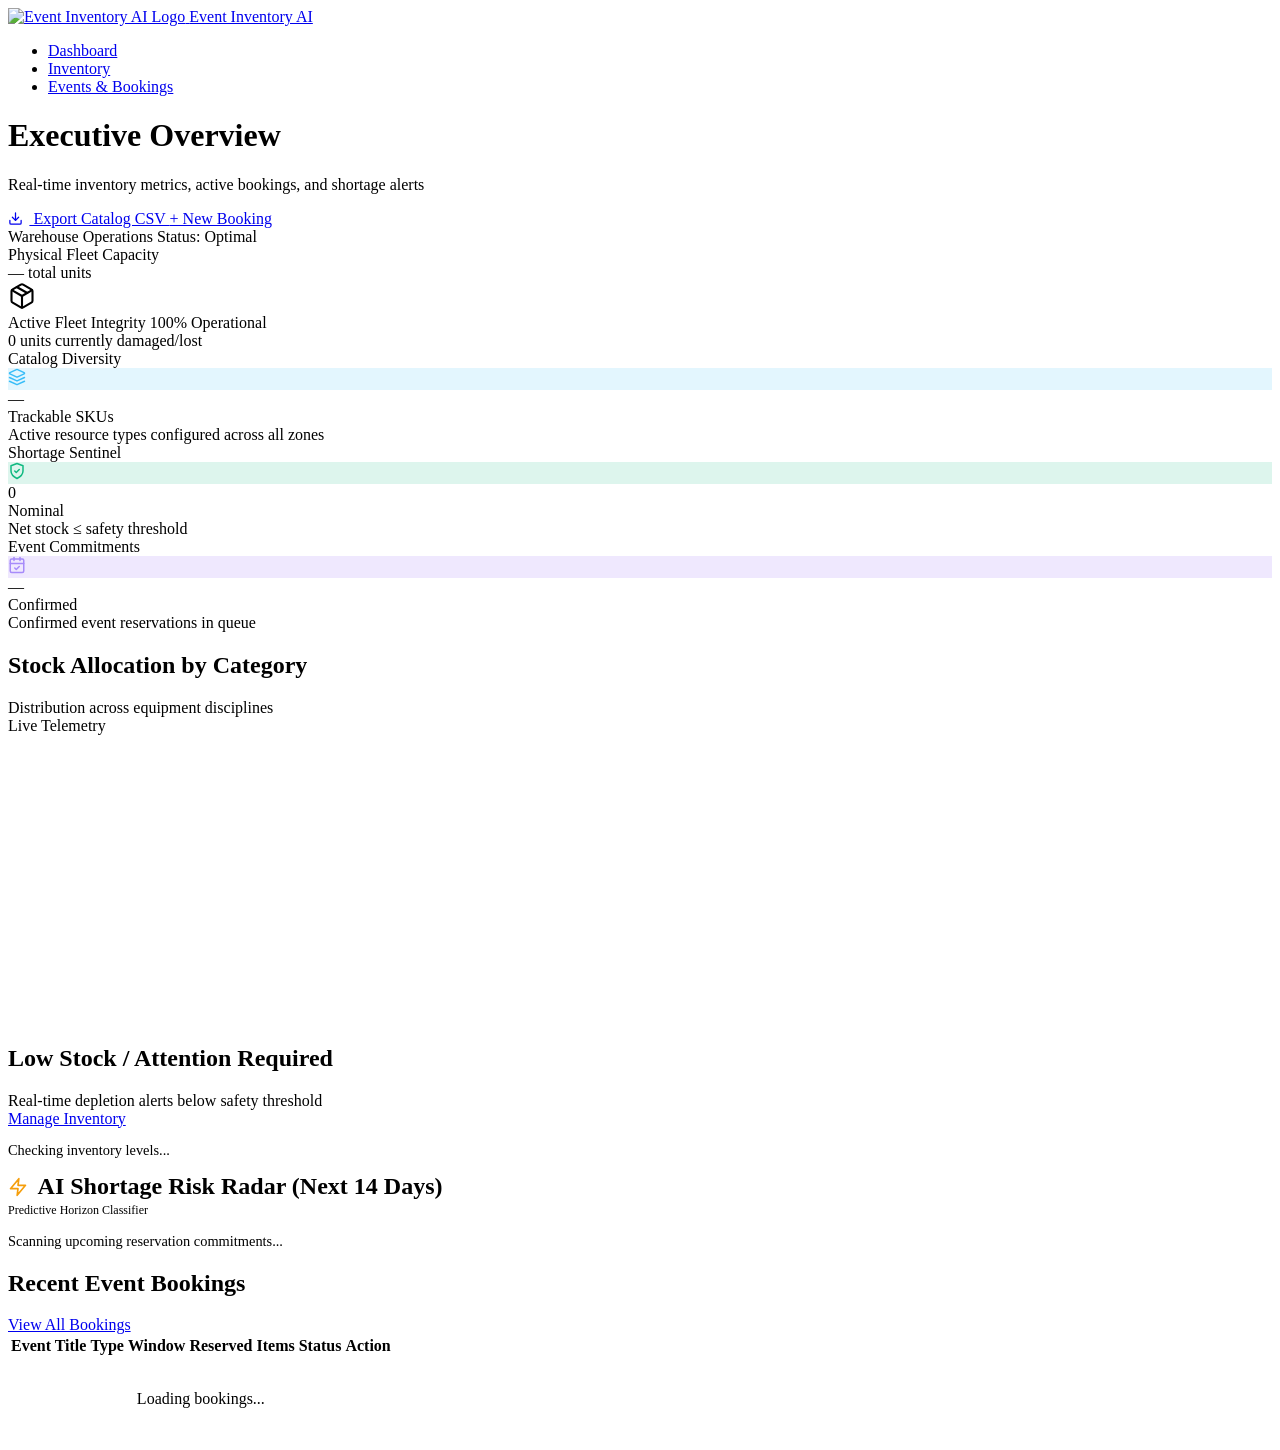
==== public/dashboard.html @ 54898a52 "feat: add studio UI with light mode support, AI event artwork, and resilient database configuration " ====
<!DOCTYPE html>
<html lang="en">
<head>
  <meta charset="UTF-8">
  <meta name="viewport" content="width=device-width, initial-scale=1.0">
  <title>Dashboard &bull; Event Inventory AI</title>
  <link rel="icon" type="image/svg+xml" href="/images/logo.svg?v=6">
  <link rel="preconnect" href="https://fonts.googleapis.com">
  <link rel="preconnect" href="https://fonts.gstatic.com" crossorigin>
  <link href="https://fonts.googleapis.com/css2?family=Plus+Jakarta+Sans:ital,wght@0,300;0,400;0,500;0,600;0,700;0,800;1,300;1,400;1,500;1,600;1,700;1,800&family=JetBrains+Mono:wght@400;500&display=swap" rel="stylesheet">
  <link rel="stylesheet" href="/css/styles.css?v=15">
  <link rel="stylesheet" href="/css/bg-video.css?v=7">
  <link rel="stylesheet" href="/css/luma-events.css?v=3">
  <link rel="stylesheet" href="/css/luma-dashboard.css?v=1">
  <script>
    (function() {
      const saved = localStorage.getItem('theme') || 'dark';
      document.documentElement.setAttribute('data-theme', saved);
    })();
  </script>
  <script src="https://cdn.jsdelivr.net/npm/chart.js"></script>
</head>
<body data-luma-dashboard="true" data-bg-video="dashboard">
  <!-- Navigation Bar -->
  <nav class="navbar">
    <a href="/dashboard" class="nav-brand">
      <img src="/images/logo.svg?v=6" alt="Event Inventory AI Logo" class="brand-logo-img">
      <span>Event Inventory AI</span>
    </a>
    <ul class="nav-links">
      <li><a href="/dashboard" class="nav-link active">Dashboard</a></li>
      <li><a href="/inventory" class="nav-link">Inventory</a></li>
      <li><a href="/events" class="nav-link">Events & Bookings</a></li>
    </ul>
    <div id="nav-user-display" class="nav-user">
      <!-- Populated dynamically by UI.initNavbar() -->
    </div>
  </nav>

  <main class="container">
    <div class="page-header">
      <div>
        <h1 class="page-title">Executive Overview</h1>
        <p class="page-subtitle">Real-time inventory metrics, active bookings, and shortage alerts</p>
      </div>
      <div class="page-header-actions">
        <a href="/api/reports/inventory-csv" class="btn btn-secondary" download>
          <svg width="15" height="15" viewBox="0 0 24 24" fill="none" stroke="currentColor" stroke-width="2" stroke-linecap="round" stroke-linejoin="round" style="margin-right: 0.4rem; vertical-align: -2px;">
            <path d="M21 15v4a2 2 0 0 1-2 2H5a2 2 0 0 1-2-2v-4"/>
            <polyline points="7 10 12 15 17 10"/>
            <line x1="12" x2="12" y1="15" y2="3"/>
          </svg>
          Export Catalog CSV
        </a>
        <a href="/events" class="btn btn-primary">+ New Booking</a>
      </div>
    </div>

    <!-- Executive Bento Command Grid: Bespoke Asymmetric Architecture -->
    <section class="bento-telemetry-section" aria-label="Operational Telemetry">
      <div class="bento-command-grid">
        
        <!-- Primary Anchor: Physical Fleet Operations -->
        <div class="bento-card bento-card--hero">
          <div class="bento-card__badge-row">
            <span class="bento-pill bento-pill--primary">
              <span class="pulse-indicator"></span> Warehouse Operations
            </span>
            <span class="bento-micro-kpi">Status: Optimal</span>
          </div>

          <div class="bento-hero-body">
            <div class="bento-hero-stat-block">
              <span class="bento-hero-label">Physical Fleet Capacity</span>
              <div class="bento-hero-number-wrap">
                <span id="metric-total-stock" class="bento-hero-value">—</span>
                <span class="bento-hero-unit">total units</span>
              </div>
            </div>
            <div class="bento-hero-icon-wrap" aria-hidden="true">
              <svg width="28" height="28" viewBox="0 0 24 24" fill="none" stroke="currentColor" stroke-width="1.8" stroke-linecap="round" stroke-linejoin="round">
                <path d="m7.5 4.27 9 5.15"/>
                <path d="M21 8a2 2 0 0 0-1-1.73l-7-4a2 2 0 0 0-2 0l-7 4A2 2 0 0 0 3 8v8a2 2 0 0 0 1 1.73l7 4a2 2 0 0 0 2 0l7-4A2 2 0 0 0 21 16Z"/>
                <path d="m3.3 7 8.7 5 8.7-5"/>
                <path d="M12 22V12"/>
              </svg>
            </div>
          </div>

          <!-- Humanized Fleet Health Progress Bar -->
          <div class="bento-fleet-meter">
            <div class="bento-fleet-meter__labels">
              <span class="bento-fleet-meter__label">Active Fleet Integrity</span>
              <span id="metric-stock-integrity-pct" class="bento-fleet-meter__value">100% Operational</span>
            </div>
            <div class="bento-progress-track">
              <div id="metric-stock-progress-bar" class="bento-progress-fill" style="width: 100%;"></div>
            </div>
            <div id="metric-stock-sub" class="bento-card__footnote">
              0 units currently damaged/lost
            </div>
          </div>
        </div>

        <!-- Metric 2: Catalog Diversity -->
        <div class="bento-card bento-card--stat">
          <div class="bento-card__header">
            <span class="bento-card__title">Catalog Diversity</span>
            <div class="bento-icon-badge" style="background: rgba(56, 189, 248, 0.14); color: #38bdf8;">
              <svg width="18" height="18" viewBox="0 0 24 24" fill="none" stroke="currentColor" stroke-width="2" stroke-linecap="round" stroke-linejoin="round">
                <path d="m12.83 2.18a2 2 0 0 0-1.66 0L2.6 6.08a1 1 0 0 0 0 1.83l8.58 3.91a2 2 0 0 0 1.66 0l8.58-3.9a1 1 0 0 0 0-1.83Z"/>
                <path d="m22 17.65-9.17 4.16a2 2 0 0 1-1.66 0L2 17.65"/>
                <path d="m22 12.65-9.17 4.16a2 2 0 0 1-1.66 0L2 12.65"/>
              </svg>
            </div>
          </div>
          <div class="bento-card__value-wrap">
            <div id="metric-total-items" class="bento-card__value">—</div>
            <span class="bento-card__sub-badge">Trackable SKUs</span>
          </div>
          <div class="bento-card__footnote">Active resource types configured across all zones</div>
        </div>

        <!-- Metric 3: Real-Time Shortage Sentinel -->
        <div class="bento-card bento-card--sentinel">
          <div class="bento-card__header">
            <span class="bento-card__title">Shortage Sentinel</span>
            <div id="sentinel-icon-badge" class="bento-icon-badge" style="background: rgba(16, 185, 129, 0.14); color: #10b981;">
              <svg width="18" height="18" viewBox="0 0 24 24" fill="none" stroke="currentColor" stroke-width="2" stroke-linecap="round" stroke-linejoin="round">
                <path d="M12 22s8-4 8-10V5l-8-3-8 3v7c0 6 8 10 8 10z"/>
                <path d="m9 12 2 2 4-4"/>
              </svg>
            </div>
          </div>
          <div class="bento-card__value-wrap">
            <div id="metric-items-at-risk" class="bento-card__value" style="color: var(--success);">0</div>
            <span id="metric-risk-pill" class="bento-pill bento-pill--safe">Nominal</span>
          </div>
          <div class="bento-card__footnote">Net stock &le; safety threshold</div>
        </div>

        <!-- Metric 4: Reservation Commitments -->
        <div class="bento-card bento-card--stat">
          <div class="bento-card__header">
            <span class="bento-card__title">Event Commitments</span>
            <div class="bento-icon-badge" style="background: rgba(139, 92, 246, 0.14); color: #a78bfa;">
              <svg width="18" height="18" viewBox="0 0 24 24" fill="none" stroke="currentColor" stroke-width="2" stroke-linecap="round" stroke-linejoin="round">
                <path d="M8 2v4"/>
                <path d="M16 2v4"/>
                <rect width="18" height="18" x="3" y="4" rx="2"/>
                <path d="M3 10h18"/>
                <path d="m9 16 2 2 4-4"/>
              </svg>
            </div>
          </div>
          <div class="bento-card__value-wrap">
            <div id="metric-upcoming-events" class="bento-card__value">—</div>
            <span class="bento-card__sub-badge">Confirmed</span>
          </div>
          <div class="bento-card__footnote">Confirmed event reservations in queue</div>
        </div>

      </div>
    </section>

    <!-- Executive Workspace Split: 1.35fr : 1fr Humanized Asymmetric Architecture -->
    <section class="executive-analytics-section">
      <div class="executive-analytics-grid">
        <!-- Stock Allocation by Category -->
        <div class="panel panel--chart-workspace">
          <div class="panel-header">
            <div>
              <h2 class="panel-title">Stock Allocation by Category</h2>
              <span class="panel-caption">Distribution across equipment disciplines</span>
            </div>
            <span class="bento-pill bento-pill--neutral">Live Telemetry</span>
          </div>
          <div style="height: 290px; position: relative;">
            <canvas id="categoryChart"></canvas>
          </div>
        </div>

        <!-- Items at Risk Attention Center -->
        <div class="panel panel--attention-workspace">
          <div class="panel-header">
            <div>
              <h2 class="panel-title">Low Stock / Attention Required</h2>
              <span class="panel-caption">Real-time depletion alerts below safety threshold</span>
            </div>
            <a href="/inventory" class="btn btn-secondary btn-sm">Manage Inventory</a>
          </div>
          <div id="at-risk-container" class="table-responsive">
            <p style="color: var(--text-muted); font-size: 0.9rem;">Checking inventory levels...</p>
          </div>
        </div>
      </div>
    </section>

    <!-- AI Shortage Risk Radar Panel -->
    <div class="panel">
      <div class="panel-header">
        <div style="display: flex; align-items: center; gap: 0.6rem;">
          <svg width="20" height="20" viewBox="0 0 24 24" fill="none" stroke="#f59e0b" stroke-width="2" stroke-linecap="round" stroke-linejoin="round">
            <polygon points="13 2 3 14 12 14 11 22 21 10 12 10 13 2"/>
          </svg>
          <h2 class="panel-title" style="margin: 0;">AI Shortage Risk Radar (Next 14 Days)</h2>
        </div>
        <span class="badge badge-info" style="font-size: 0.75rem;">Predictive Horizon Classifier</span>
      </div>
      <div id="ai-risk-container" class="table-responsive">
        <p style="color: var(--text-muted); font-size: 0.9rem;">Scanning upcoming reservation commitments...</p>
      </div>
    </div>

    <!-- Recent Bookings Table -->
    <div class="panel">
      <div class="panel-header">
        <h2 class="panel-title">Recent Event Bookings</h2>
        <a href="/events" class="btn btn-secondary btn-sm">View All Bookings</a>
      </div>
      <div class="table-responsive">
        <table class="data-table">
          <thead>
            <tr>
              <th>Event Title</th>
              <th>Type</th>
              <th>Window</th>
              <th>Reserved Items</th>
              <th>Status</th>
              <th>Action</th>
            </tr>
          </thead>
          <tbody id="recent-events-tbody">
            <tr>
              <td colspan="6" style="text-align: center; color: var(--text-muted); padding: 2rem;">Loading bookings...</td>
            </tr>
          </tbody>
        </table>
      </div>
    </div>
  </main>

  <script src="/js/api.js"></script>
  <script src="/js/dashboard.js?v=8"></script>
  <script src="/js/bg-video.js?v=1"></script>
</body>
</html>
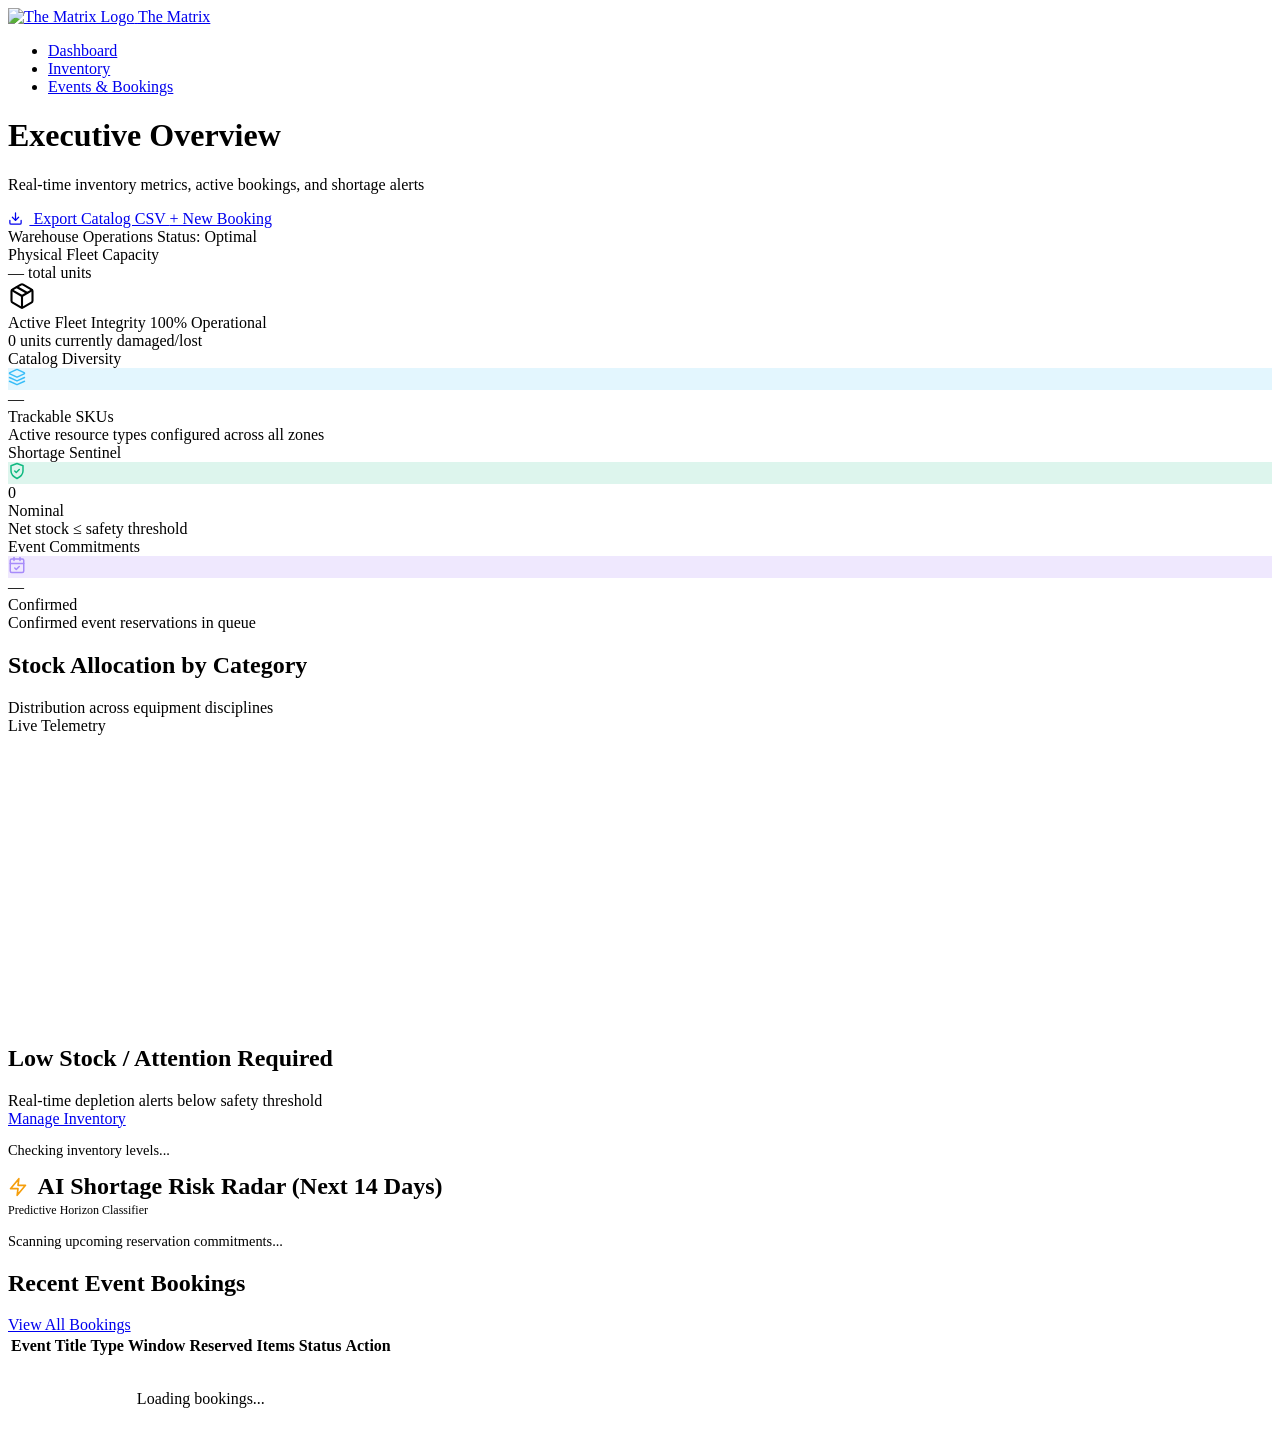
==== commit 460c639b: "feat: rename website to The Matrix Co-authored-by: Copilot <223556219+Copilot@users.noreply.github.c" ====
--- a/public/dashboard.html
+++ b/public/dashboard.html
@@ -3,15 +3,15 @@
 <head>
   <meta charset="UTF-8">
   <meta name="viewport" content="width=device-width, initial-scale=1.0">
-  <title>Dashboard &bull; Event Inventory AI</title>
+  <title>Dashboard &bull; The Matrix</title>
   <link rel="icon" type="image/svg+xml" href="/images/logo.svg?v=6">
   <link rel="preconnect" href="https://fonts.googleapis.com">
   <link rel="preconnect" href="https://fonts.gstatic.com" crossorigin>
   <link href="https://fonts.googleapis.com/css2?family=Plus+Jakarta+Sans:ital,wght@0,300;0,400;0,500;0,600;0,700;0,800;1,300;1,400;1,500;1,600;1,700;1,800&family=JetBrains+Mono:wght@400;500&display=swap" rel="stylesheet">
-  <link rel="stylesheet" href="/css/styles.css?v=15">
+  <link rel="stylesheet" href="/css/styles.css?v=19">
   <link rel="stylesheet" href="/css/bg-video.css?v=7">
-  <link rel="stylesheet" href="/css/luma-events.css?v=3">
-  <link rel="stylesheet" href="/css/luma-dashboard.css?v=1">
+  <link rel="stylesheet" href="/css/luma-events.css?v=7">
+  <link rel="stylesheet" href="/css/luma-dashboard.css?v=3">
   <script>
     (function() {
       const saved = localStorage.getItem('theme') || 'dark';
@@ -24,8 +24,8 @@
   <!-- Navigation Bar -->
   <nav class="navbar">
     <a href="/dashboard" class="nav-brand">
-      <img src="/images/logo.svg?v=6" alt="Event Inventory AI Logo" class="brand-logo-img">
-      <span>Event Inventory AI</span>
+      <img src="/images/logo.svg?v=6" alt="The Matrix Logo" class="brand-logo-img">
+      <span>The Matrix</span>
     </a>
     <ul class="nav-links">
       <li><a href="/dashboard" class="nav-link active">Dashboard</a></li>
@@ -241,7 +241,8 @@
   </main>
 
   <script src="/js/api.js"></script>
-  <script src="/js/dashboard.js?v=8"></script>
+  <script src="/js/ui.js"></script>
+  <script src="/js/dashboard.js?v=9"></script>
   <script src="/js/bg-video.js?v=1"></script>
 </body>
 </html>
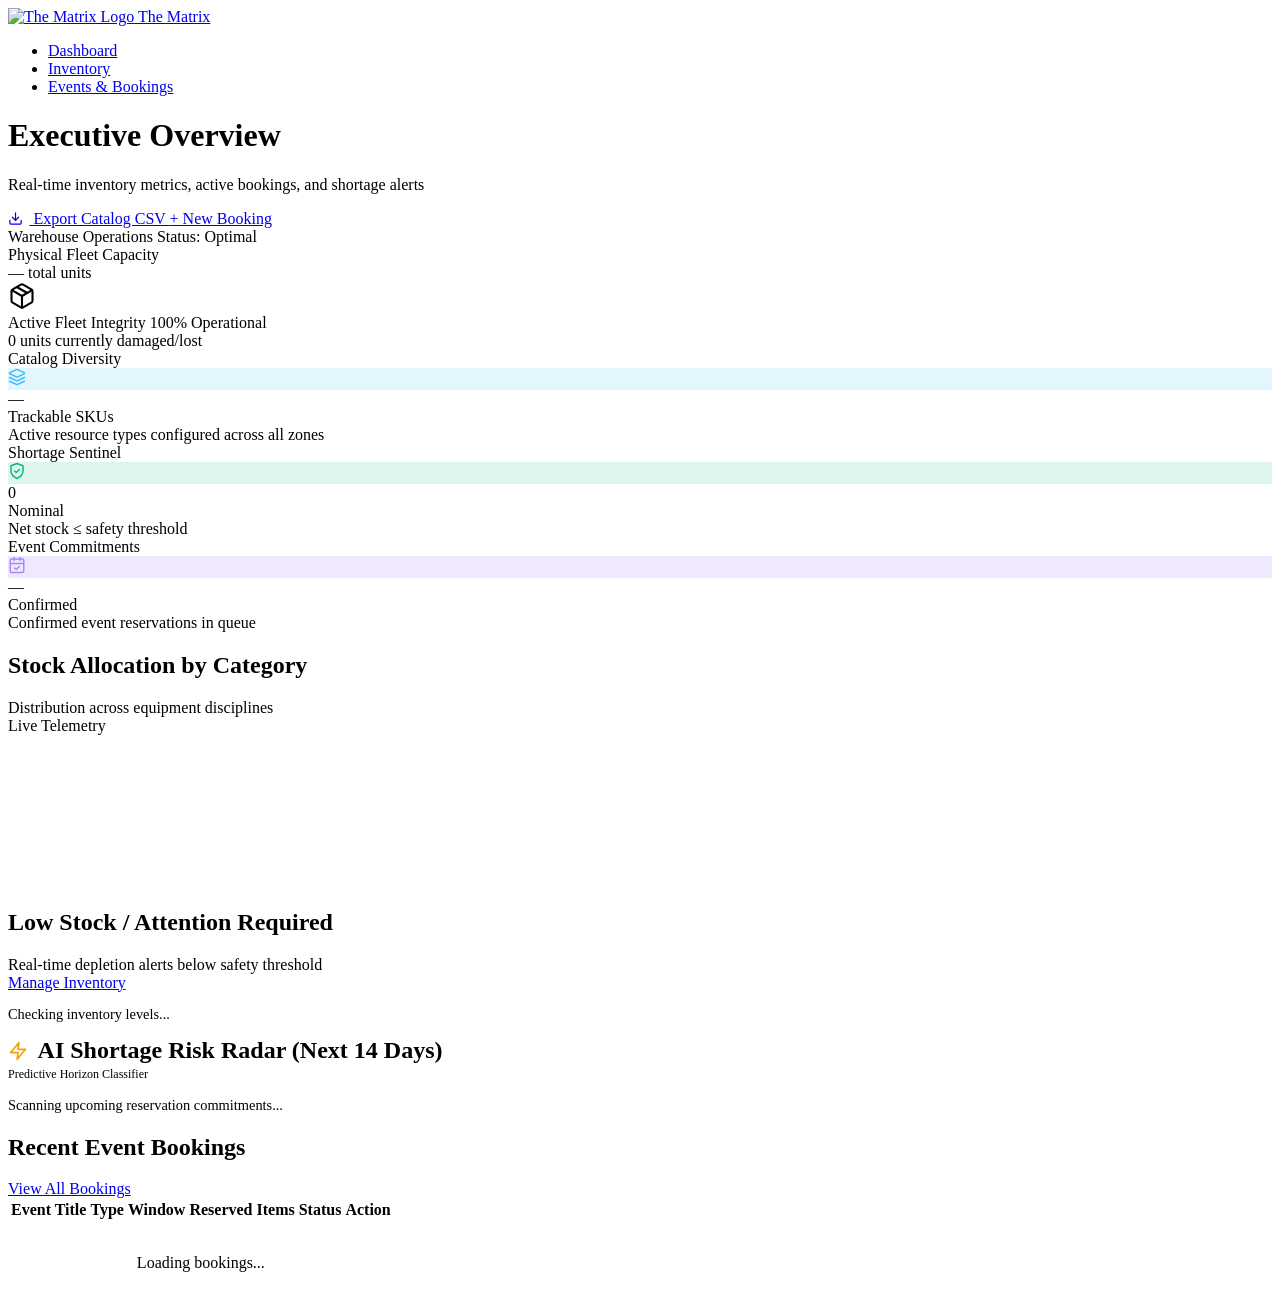
==== commit 7a77fe33: "feat: improve mobile layouts Optimize dashboard KPI ratios, chart sizing, event forms, and inventory" ====
--- a/public/dashboard.html
+++ b/public/dashboard.html
@@ -10,8 +10,8 @@
   <link href="https://fonts.googleapis.com/css2?family=Plus+Jakarta+Sans:ital,wght@0,300;0,400;0,500;0,600;0,700;0,800;1,300;1,400;1,500;1,600;1,700;1,800&family=JetBrains+Mono:wght@400;500&display=swap" rel="stylesheet">
   <link rel="stylesheet" href="/css/styles.css?v=19">
   <link rel="stylesheet" href="/css/bg-video.css?v=7">
-  <link rel="stylesheet" href="/css/luma-events.css?v=7">
-  <link rel="stylesheet" href="/css/luma-dashboard.css?v=3">
+  <link rel="stylesheet" href="/css/luma-events.css?v=8">
+  <link rel="stylesheet" href="/css/luma-dashboard.css?v=4">
   <script>
     (function() {
       const saved = localStorage.getItem('theme') || 'dark';
@@ -175,7 +175,7 @@
             </div>
             <span class="bento-pill bento-pill--neutral">Live Telemetry</span>
           </div>
-          <div style="height: 290px; position: relative;">
+          <div class="dashboard-chart">
             <canvas id="categoryChart"></canvas>
           </div>
         </div>
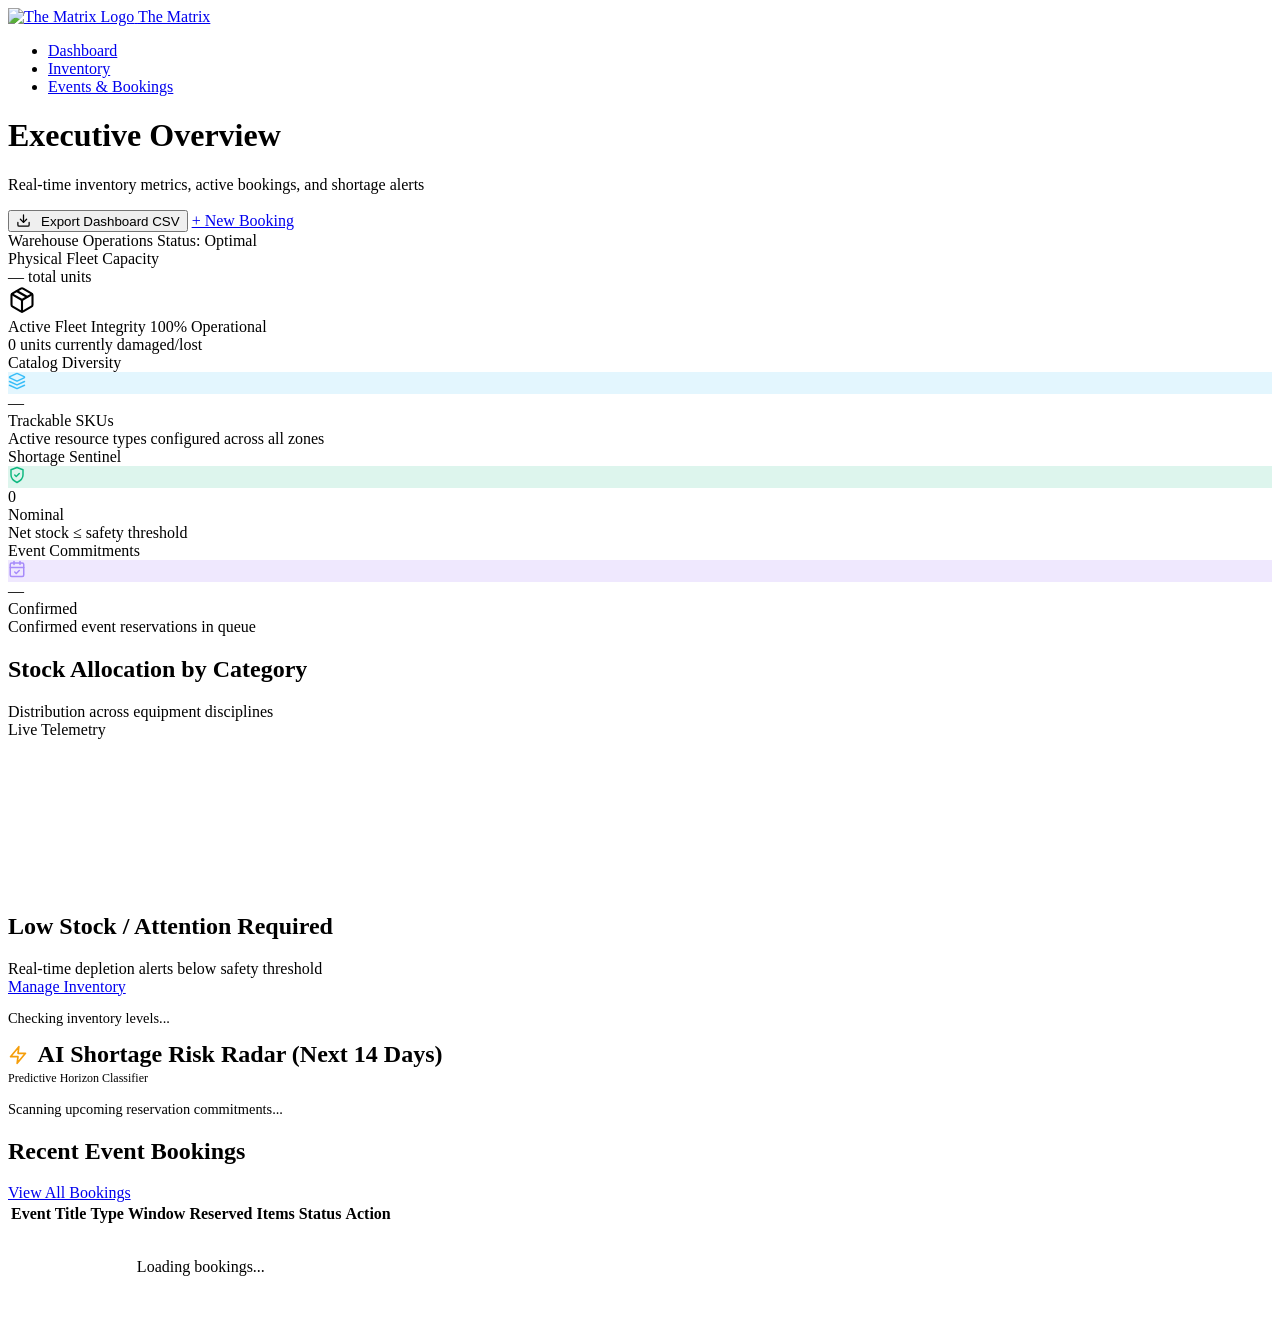
==== commit b81f220f: "feat: enable working CSV export across all views and add inventory CSV upload" ====
--- a/public/dashboard.html
+++ b/public/dashboard.html
@@ -1,248 +1,496 @@
-<!DOCTYPE html>
-<html lang="en">
-<head>
-  <meta charset="UTF-8">
-  <meta name="viewport" content="width=device-width, initial-scale=1.0">
-  <title>Dashboard &bull; The Matrix</title>
-  <link rel="icon" type="image/svg+xml" href="/images/logo.svg?v=6">
-  <link rel="preconnect" href="https://fonts.googleapis.com">
-  <link rel="preconnect" href="https://fonts.gstatic.com" crossorigin>
-  <link href="https://fonts.googleapis.com/css2?family=Plus+Jakarta+Sans:ital,wght@0,300;0,400;0,500;0,600;0,700;0,800;1,300;1,400;1,500;1,600;1,700;1,800&family=JetBrains+Mono:wght@400;500&display=swap" rel="stylesheet">
-  <link rel="stylesheet" href="/css/styles.css?v=19">
-  <link rel="stylesheet" href="/css/bg-video.css?v=7">
-  <link rel="stylesheet" href="/css/luma-events.css?v=8">
-  <link rel="stylesheet" href="/css/luma-dashboard.css?v=4">
-  <script>
-    (function() {
-      const saved = localStorage.getItem('theme') || 'dark';
-      document.documentElement.setAttribute('data-theme', saved);
-    })();
-  </script>
-  <script src="https://cdn.jsdelivr.net/npm/chart.js"></script>
-</head>
-<body data-luma-dashboard="true" data-bg-video="dashboard">
-  <!-- Navigation Bar -->
-  <nav class="navbar">
-    <a href="/dashboard" class="nav-brand">
-      <img src="/images/logo.svg?v=6" alt="The Matrix Logo" class="brand-logo-img">
-      <span>The Matrix</span>
-    </a>
-    <ul class="nav-links">
-      <li><a href="/dashboard" class="nav-link active">Dashboard</a></li>
-      <li><a href="/inventory" class="nav-link">Inventory</a></li>
-      <li><a href="/events" class="nav-link">Events & Bookings</a></li>
-    </ul>
-    <div id="nav-user-display" class="nav-user">
-      <!-- Populated dynamically by UI.initNavbar() -->
-    </div>
-  </nav>
-
-  <main class="container">
-    <div class="page-header">
-      <div>
-        <h1 class="page-title">Executive Overview</h1>
-        <p class="page-subtitle">Real-time inventory metrics, active bookings, and shortage alerts</p>
-      </div>
-      <div class="page-header-actions">
-        <a href="/api/reports/inventory-csv" class="btn btn-secondary" download>
-          <svg width="15" height="15" viewBox="0 0 24 24" fill="none" stroke="currentColor" stroke-width="2" stroke-linecap="round" stroke-linejoin="round" style="margin-right: 0.4rem; vertical-align: -2px;">
-            <path d="M21 15v4a2 2 0 0 1-2 2H5a2 2 0 0 1-2-2v-4"/>
-            <polyline points="7 10 12 15 17 10"/>
-            <line x1="12" x2="12" y1="15" y2="3"/>
-          </svg>
-          Export Catalog CSV
-        </a>
-        <a href="/events" class="btn btn-primary">+ New Booking</a>
-      </div>
-    </div>
-
-    <!-- Executive Bento Command Grid: Bespoke Asymmetric Architecture -->
-    <section class="bento-telemetry-section" aria-label="Operational Telemetry">
-      <div class="bento-command-grid">
-        
-        <!-- Primary Anchor: Physical Fleet Operations -->
-        <div class="bento-card bento-card--hero">
-          <div class="bento-card__badge-row">
-            <span class="bento-pill bento-pill--primary">
-              <span class="pulse-indicator"></span> Warehouse Operations
-            </span>
-            <span class="bento-micro-kpi">Status: Optimal</span>
-          </div>
-
-          <div class="bento-hero-body">
-            <div class="bento-hero-stat-block">
-              <span class="bento-hero-label">Physical Fleet Capacity</span>
-              <div class="bento-hero-number-wrap">
-                <span id="metric-total-stock" class="bento-hero-value">—</span>
-                <span class="bento-hero-unit">total units</span>
-              </div>
-            </div>
-            <div class="bento-hero-icon-wrap" aria-hidden="true">
-              <svg width="28" height="28" viewBox="0 0 24 24" fill="none" stroke="currentColor" stroke-width="1.8" stroke-linecap="round" stroke-linejoin="round">
-                <path d="m7.5 4.27 9 5.15"/>
-                <path d="M21 8a2 2 0 0 0-1-1.73l-7-4a2 2 0 0 0-2 0l-7 4A2 2 0 0 0 3 8v8a2 2 0 0 0 1 1.73l7 4a2 2 0 0 0 2 0l7-4A2 2 0 0 0 21 16Z"/>
-                <path d="m3.3 7 8.7 5 8.7-5"/>
-                <path d="M12 22V12"/>
-              </svg>
-            </div>
-          </div>
-
-          <!-- Humanized Fleet Health Progress Bar -->
-          <div class="bento-fleet-meter">
-            <div class="bento-fleet-meter__labels">
-              <span class="bento-fleet-meter__label">Active Fleet Integrity</span>
-              <span id="metric-stock-integrity-pct" class="bento-fleet-meter__value">100% Operational</span>
-            </div>
-            <div class="bento-progress-track">
-              <div id="metric-stock-progress-bar" class="bento-progress-fill" style="width: 100%;"></div>
-            </div>
-            <div id="metric-stock-sub" class="bento-card__footnote">
-              0 units currently damaged/lost
-            </div>
-          </div>
-        </div>
-
-        <!-- Metric 2: Catalog Diversity -->
-        <div class="bento-card bento-card--stat">
-          <div class="bento-card__header">
-            <span class="bento-card__title">Catalog Diversity</span>
-            <div class="bento-icon-badge" style="background: rgba(56, 189, 248, 0.14); color: #38bdf8;">
-              <svg width="18" height="18" viewBox="0 0 24 24" fill="none" stroke="currentColor" stroke-width="2" stroke-linecap="round" stroke-linejoin="round">
-                <path d="m12.83 2.18a2 2 0 0 0-1.66 0L2.6 6.08a1 1 0 0 0 0 1.83l8.58 3.91a2 2 0 0 0 1.66 0l8.58-3.9a1 1 0 0 0 0-1.83Z"/>
-                <path d="m22 17.65-9.17 4.16a2 2 0 0 1-1.66 0L2 17.65"/>
-                <path d="m22 12.65-9.17 4.16a2 2 0 0 1-1.66 0L2 12.65"/>
-              </svg>
-            </div>
-          </div>
-          <div class="bento-card__value-wrap">
-            <div id="metric-total-items" class="bento-card__value">—</div>
-            <span class="bento-card__sub-badge">Trackable SKUs</span>
-          </div>
-          <div class="bento-card__footnote">Active resource types configured across all zones</div>
-        </div>
-
-        <!-- Metric 3: Real-Time Shortage Sentinel -->
-        <div class="bento-card bento-card--sentinel">
-          <div class="bento-card__header">
-            <span class="bento-card__title">Shortage Sentinel</span>
-            <div id="sentinel-icon-badge" class="bento-icon-badge" style="background: rgba(16, 185, 129, 0.14); color: #10b981;">
-              <svg width="18" height="18" viewBox="0 0 24 24" fill="none" stroke="currentColor" stroke-width="2" stroke-linecap="round" stroke-linejoin="round">
-                <path d="M12 22s8-4 8-10V5l-8-3-8 3v7c0 6 8 10 8 10z"/>
-                <path d="m9 12 2 2 4-4"/>
-              </svg>
-            </div>
-          </div>
-          <div class="bento-card__value-wrap">
-            <div id="metric-items-at-risk" class="bento-card__value" style="color: var(--success);">0</div>
-            <span id="metric-risk-pill" class="bento-pill bento-pill--safe">Nominal</span>
-          </div>
-          <div class="bento-card__footnote">Net stock &le; safety threshold</div>
-        </div>
-
-        <!-- Metric 4: Reservation Commitments -->
-        <div class="bento-card bento-card--stat">
-          <div class="bento-card__header">
-            <span class="bento-card__title">Event Commitments</span>
-            <div class="bento-icon-badge" style="background: rgba(139, 92, 246, 0.14); color: #a78bfa;">
-              <svg width="18" height="18" viewBox="0 0 24 24" fill="none" stroke="currentColor" stroke-width="2" stroke-linecap="round" stroke-linejoin="round">
-                <path d="M8 2v4"/>
-                <path d="M16 2v4"/>
-                <rect width="18" height="18" x="3" y="4" rx="2"/>
-                <path d="M3 10h18"/>
-                <path d="m9 16 2 2 4-4"/>
-              </svg>
-            </div>
-          </div>
-          <div class="bento-card__value-wrap">
-            <div id="metric-upcoming-events" class="bento-card__value">—</div>
-            <span class="bento-card__sub-badge">Confirmed</span>
-          </div>
-          <div class="bento-card__footnote">Confirmed event reservations in queue</div>
-        </div>
-
-      </div>
-    </section>
-
-    <!-- Executive Workspace Split: 1.35fr : 1fr Humanized Asymmetric Architecture -->
-    <section class="executive-analytics-section">
-      <div class="executive-analytics-grid">
-        <!-- Stock Allocation by Category -->
-        <div class="panel panel--chart-workspace">
-          <div class="panel-header">
-            <div>
-              <h2 class="panel-title">Stock Allocation by Category</h2>
-              <span class="panel-caption">Distribution across equipment disciplines</span>
-            </div>
-            <span class="bento-pill bento-pill--neutral">Live Telemetry</span>
-          </div>
-          <div class="dashboard-chart">
-            <canvas id="categoryChart"></canvas>
-          </div>
-        </div>
-
-        <!-- Items at Risk Attention Center -->
-        <div class="panel panel--attention-workspace">
-          <div class="panel-header">
-            <div>
-              <h2 class="panel-title">Low Stock / Attention Required</h2>
-              <span class="panel-caption">Real-time depletion alerts below safety threshold</span>
-            </div>
-            <a href="/inventory" class="btn btn-secondary btn-sm">Manage Inventory</a>
-          </div>
-          <div id="at-risk-container" class="table-responsive">
-            <p style="color: var(--text-muted); font-size: 0.9rem;">Checking inventory levels...</p>
-          </div>
-        </div>
-      </div>
-    </section>
-
-    <!-- AI Shortage Risk Radar Panel -->
-    <div class="panel">
-      <div class="panel-header">
-        <div style="display: flex; align-items: center; gap: 0.6rem;">
-          <svg width="20" height="20" viewBox="0 0 24 24" fill="none" stroke="#f59e0b" stroke-width="2" stroke-linecap="round" stroke-linejoin="round">
-            <polygon points="13 2 3 14 12 14 11 22 21 10 12 10 13 2"/>
-          </svg>
-          <h2 class="panel-title" style="margin: 0;">AI Shortage Risk Radar (Next 14 Days)</h2>
-        </div>
-        <span class="badge badge-info" style="font-size: 0.75rem;">Predictive Horizon Classifier</span>
-      </div>
-      <div id="ai-risk-container" class="table-responsive">
-        <p style="color: var(--text-muted); font-size: 0.9rem;">Scanning upcoming reservation commitments...</p>
-      </div>
-    </div>
-
-    <!-- Recent Bookings Table -->
-    <div class="panel">
-      <div class="panel-header">
-        <h2 class="panel-title">Recent Event Bookings</h2>
-        <a href="/events" class="btn btn-secondary btn-sm">View All Bookings</a>
-      </div>
-      <div class="table-responsive">
-        <table class="data-table">
-          <thead>
-            <tr>
-              <th>Event Title</th>
-              <th>Type</th>
-              <th>Window</th>
-              <th>Reserved Items</th>
-              <th>Status</th>
-              <th>Action</th>
-            </tr>
-          </thead>
-          <tbody id="recent-events-tbody">
-            <tr>
-              <td colspan="6" style="text-align: center; color: var(--text-muted); padding: 2rem;">Loading bookings...</td>
-            </tr>
-          </tbody>
-        </table>
-      </div>
-    </div>
-  </main>
-
-  <script src="/js/api.js"></script>
-  <script src="/js/ui.js"></script>
-  <script src="/js/dashboard.js?v=9"></script>
-  <script src="/js/bg-video.js?v=1"></script>
-</body>
-</html>
+<!DOCTYPE html>+
+<html lang="en">+
+<head>+
+  <meta charset="UTF-8">+
+  <meta name="viewport" content="width=device-width, initial-scale=1.0">+
+  <title>Dashboard &bull; The Matrix</title>+
+  <link rel="icon" type="image/svg+xml" href="/images/logo.svg?v=6">+
+  <link rel="preconnect" href="https://fonts.googleapis.com">+
+  <link rel="preconnect" href="https://fonts.gstatic.com" crossorigin>+
+  <link href="https://fonts.googleapis.com/css2?family=Plus+Jakarta+Sans:ital,wght@0,300;0,400;0,500;0,600;0,700;0,800;1,300;1,400;1,500;1,600;1,700;1,800&family=JetBrains+Mono:wght@400;500&display=swap" rel="stylesheet">+
+  <link rel="stylesheet" href="/css/styles.css?v=19">+
+  <link rel="stylesheet" href="/css/bg-video.css?v=7">+
+  <link rel="stylesheet" href="/css/luma-events.css?v=8">+
+  <link rel="stylesheet" href="/css/luma-dashboard.css?v=4">+
+  <script>+
+    (function() {+
+      const saved = localStorage.getItem('theme') || 'dark';+
+      document.documentElement.setAttribute('data-theme', saved);+
+    })();+
+  </script>+
+  <script src="https://cdn.jsdelivr.net/npm/chart.js"></script>+
+</head>+
+<body data-luma-dashboard="true" data-bg-video="dashboard">+
+  <!-- Navigation Bar -->+
+  <nav class="navbar">+
+    <a href="/dashboard" class="nav-brand">+
+      <img src="/images/logo.svg?v=6" alt="The Matrix Logo" class="brand-logo-img">+
+      <span>The Matrix</span>+
+    </a>+
+    <ul class="nav-links">+
+      <li><a href="/dashboard" class="nav-link active">Dashboard</a></li>+
+      <li><a href="/inventory" class="nav-link">Inventory</a></li>+
+      <li><a href="/events" class="nav-link">Events & Bookings</a></li>+
+    </ul>+
+    <div id="nav-user-display" class="nav-user">+
+      <!-- Populated dynamically by UI.initNavbar() -->+
+    </div>+
+  </nav>+
++
+  <main class="container">+
+    <div class="page-header">+
+      <div>+
+        <h1 class="page-title">Executive Overview</h1>+
+        <p class="page-subtitle">Real-time inventory metrics, active bookings, and shortage alerts</p>+
+      </div>+
+      <div class="page-header-actions">+
+        <button type="button" id="btn-export-dashboard-csv" class="btn btn-secondary" style="cursor: pointer;">+
+          <svg width="15" height="15" viewBox="0 0 24 24" fill="none" stroke="currentColor" stroke-width="2" stroke-linecap="round" stroke-linejoin="round" style="margin-right: 0.4rem; vertical-align: -2px;">+
+            <path d="M21 15v4a2 2 0 0 1-2 2H5a2 2 0 0 1-2-2v-4"/>+
+            <polyline points="7 10 12 15 17 10"/>+
+            <line x1="12" x2="12" y1="15" y2="3"/>+
+          </svg>+
+          Export Dashboard CSV+
+        </button>+
+        <a href="/events" class="btn btn-primary">+ New Booking</a>+
+      </div>+
+    </div>+
++
+    <!-- Executive Bento Command Grid: Bespoke Asymmetric Architecture -->+
+    <section class="bento-telemetry-section" aria-label="Operational Telemetry">+
+      <div class="bento-command-grid">+
+        +
+        <!-- Primary Anchor: Physical Fleet Operations -->+
+        <div class="bento-card bento-card--hero">+
+          <div class="bento-card__badge-row">+
+            <span class="bento-pill bento-pill--primary">+
+              <span class="pulse-indicator"></span> Warehouse Operations+
+            </span>+
+            <span class="bento-micro-kpi">Status: Optimal</span>+
+          </div>+
++
+          <div class="bento-hero-body">+
+            <div class="bento-hero-stat-block">+
+              <span class="bento-hero-label">Physical Fleet Capacity</span>+
+              <div class="bento-hero-number-wrap">+
+                <span id="metric-total-stock" class="bento-hero-value">—</span>+
+                <span class="bento-hero-unit">total units</span>+
+              </div>+
+            </div>+
+            <div class="bento-hero-icon-wrap" aria-hidden="true">+
+              <svg width="28" height="28" viewBox="0 0 24 24" fill="none" stroke="currentColor" stroke-width="1.8" stroke-linecap="round" stroke-linejoin="round">+
+                <path d="m7.5 4.27 9 5.15"/>+
+                <path d="M21 8a2 2 0 0 0-1-1.73l-7-4a2 2 0 0 0-2 0l-7 4A2 2 0 0 0 3 8v8a2 2 0 0 0 1 1.73l7 4a2 2 0 0 0 2 0l7-4A2 2 0 0 0 21 16Z"/>+
+                <path d="m3.3 7 8.7 5 8.7-5"/>+
+                <path d="M12 22V12"/>+
+              </svg>+
+            </div>+
+          </div>+
++
+          <!-- Humanized Fleet Health Progress Bar -->+
+          <div class="bento-fleet-meter">+
+            <div class="bento-fleet-meter__labels">+
+              <span class="bento-fleet-meter__label">Active Fleet Integrity</span>+
+              <span id="metric-stock-integrity-pct" class="bento-fleet-meter__value">100% Operational</span>+
+            </div>+
+            <div class="bento-progress-track">+
+              <div id="metric-stock-progress-bar" class="bento-progress-fill" style="width: 100%;"></div>+
+            </div>+
+            <div id="metric-stock-sub" class="bento-card__footnote">+
+              0 units currently damaged/lost+
+            </div>+
+          </div>+
+        </div>+
++
+        <!-- Metric 2: Catalog Diversity -->+
+        <div class="bento-card bento-card--stat">+
+          <div class="bento-card__header">+
+            <span class="bento-card__title">Catalog Diversity</span>+
+            <div class="bento-icon-badge" style="background: rgba(56, 189, 248, 0.14); color: #38bdf8;">+
+              <svg width="18" height="18" viewBox="0 0 24 24" fill="none" stroke="currentColor" stroke-width="2" stroke-linecap="round" stroke-linejoin="round">+
+                <path d="m12.83 2.18a2 2 0 0 0-1.66 0L2.6 6.08a1 1 0 0 0 0 1.83l8.58 3.91a2 2 0 0 0 1.66 0l8.58-3.9a1 1 0 0 0 0-1.83Z"/>+
+                <path d="m22 17.65-9.17 4.16a2 2 0 0 1-1.66 0L2 17.65"/>+
+                <path d="m22 12.65-9.17 4.16a2 2 0 0 1-1.66 0L2 12.65"/>+
+              </svg>+
+            </div>+
+          </div>+
+          <div class="bento-card__value-wrap">+
+            <div id="metric-total-items" class="bento-card__value">—</div>+
+            <span class="bento-card__sub-badge">Trackable SKUs</span>+
+          </div>+
+          <div class="bento-card__footnote">Active resource types configured across all zones</div>+
+        </div>+
++
+        <!-- Metric 3: Real-Time Shortage Sentinel -->+
+        <div class="bento-card bento-card--sentinel">+
+          <div class="bento-card__header">+
+            <span class="bento-card__title">Shortage Sentinel</span>+
+            <div id="sentinel-icon-badge" class="bento-icon-badge" style="background: rgba(16, 185, 129, 0.14); color: #10b981;">+
+              <svg width="18" height="18" viewBox="0 0 24 24" fill="none" stroke="currentColor" stroke-width="2" stroke-linecap="round" stroke-linejoin="round">+
+                <path d="M12 22s8-4 8-10V5l-8-3-8 3v7c0 6 8 10 8 10z"/>+
+                <path d="m9 12 2 2 4-4"/>+
+              </svg>+
+            </div>+
+          </div>+
+          <div class="bento-card__value-wrap">+
+            <div id="metric-items-at-risk" class="bento-card__value" style="color: var(--success);">0</div>+
+            <span id="metric-risk-pill" class="bento-pill bento-pill--safe">Nominal</span>+
+          </div>+
+          <div class="bento-card__footnote">Net stock &le; safety threshold</div>+
+        </div>+
++
+        <!-- Metric 4: Reservation Commitments -->+
+        <div class="bento-card bento-card--stat">+
+          <div class="bento-card__header">+
+            <span class="bento-card__title">Event Commitments</span>+
+            <div class="bento-icon-badge" style="background: rgba(139, 92, 246, 0.14); color: #a78bfa;">+
+              <svg width="18" height="18" viewBox="0 0 24 24" fill="none" stroke="currentColor" stroke-width="2" stroke-linecap="round" stroke-linejoin="round">+
+                <path d="M8 2v4"/>+
+                <path d="M16 2v4"/>+
+                <rect width="18" height="18" x="3" y="4" rx="2"/>+
+                <path d="M3 10h18"/>+
+                <path d="m9 16 2 2 4-4"/>+
+              </svg>+
+            </div>+
+          </div>+
+          <div class="bento-card__value-wrap">+
+            <div id="metric-upcoming-events" class="bento-card__value">—</div>+
+            <span class="bento-card__sub-badge">Confirmed</span>+
+          </div>+
+          <div class="bento-card__footnote">Confirmed event reservations in queue</div>+
+        </div>+
++
+      </div>+
+    </section>+
++
+    <!-- Executive Workspace Split: 1.35fr : 1fr Humanized Asymmetric Architecture -->+
+    <section class="executive-analytics-section">+
+      <div class="executive-analytics-grid">+
+        <!-- Stock Allocation by Category -->+
+        <div class="panel panel--chart-workspace">+
+          <div class="panel-header">+
+            <div>+
+              <h2 class="panel-title">Stock Allocation by Category</h2>+
+              <span class="panel-caption">Distribution across equipment disciplines</span>+
+            </div>+
+            <span class="bento-pill bento-pill--neutral">Live Telemetry</span>+
+          </div>+
+          <div class="dashboard-chart">+
+            <canvas id="categoryChart"></canvas>+
+          </div>+
+        </div>+
++
+        <!-- Items at Risk Attention Center -->+
+        <div class="panel panel--attention-workspace">+
+          <div class="panel-header">+
+            <div>+
+              <h2 class="panel-title">Low Stock / Attention Required</h2>+
+              <span class="panel-caption">Real-time depletion alerts below safety threshold</span>+
+            </div>+
+            <a href="/inventory" class="btn btn-secondary btn-sm">Manage Inventory</a>+
+          </div>+
+          <div id="at-risk-container" class="table-responsive">+
+            <p style="color: var(--text-muted); font-size: 0.9rem;">Checking inventory levels...</p>+
+          </div>+
+        </div>+
+      </div>+
+    </section>+
++
+    <!-- AI Shortage Risk Radar Panel -->+
+    <div class="panel">+
+      <div class="panel-header">+
+        <div style="display: flex; align-items: center; gap: 0.6rem;">+
+          <svg width="20" height="20" viewBox="0 0 24 24" fill="none" stroke="#f59e0b" stroke-width="2" stroke-linecap="round" stroke-linejoin="round">+
+            <polygon points="13 2 3 14 12 14 11 22 21 10 12 10 13 2"/>+
+          </svg>+
+          <h2 class="panel-title" style="margin: 0;">AI Shortage Risk Radar (Next 14 Days)</h2>+
+        </div>+
+        <span class="badge badge-info" style="font-size: 0.75rem;">Predictive Horizon Classifier</span>+
+      </div>+
+      <div id="ai-risk-container" class="table-responsive">+
+        <p style="color: var(--text-muted); font-size: 0.9rem;">Scanning upcoming reservation commitments...</p>+
+      </div>+
+    </div>+
++
+    <!-- Recent Bookings Table -->+
+    <div class="panel">+
+      <div class="panel-header">+
+        <h2 class="panel-title">Recent Event Bookings</h2>+
+        <a href="/events" class="btn btn-secondary btn-sm">View All Bookings</a>+
+      </div>+
+      <div class="table-responsive">+
+        <table class="data-table">+
+          <thead>+
+            <tr>+
+              <th>Event Title</th>+
+              <th>Type</th>+
+              <th>Window</th>+
+              <th>Reserved Items</th>+
+              <th>Status</th>+
+              <th>Action</th>+
+            </tr>+
+          </thead>+
+          <tbody id="recent-events-tbody">+
+            <tr>+
+              <td colspan="6" style="text-align: center; color: var(--text-muted); padding: 2rem;">Loading bookings...</td>+
+            </tr>+
+          </tbody>+
+        </table>+
+      </div>+
+    </div>+
+  </main>+
++
+  <script src="/js/api.js"></script>+
+  <script src="/js/ui.js"></script>+
+  <script src="/js/dashboard.js?v=9"></script>+
+  <script src="/js/bg-video.js?v=1"></script>+
+</body>+
+</html>+
